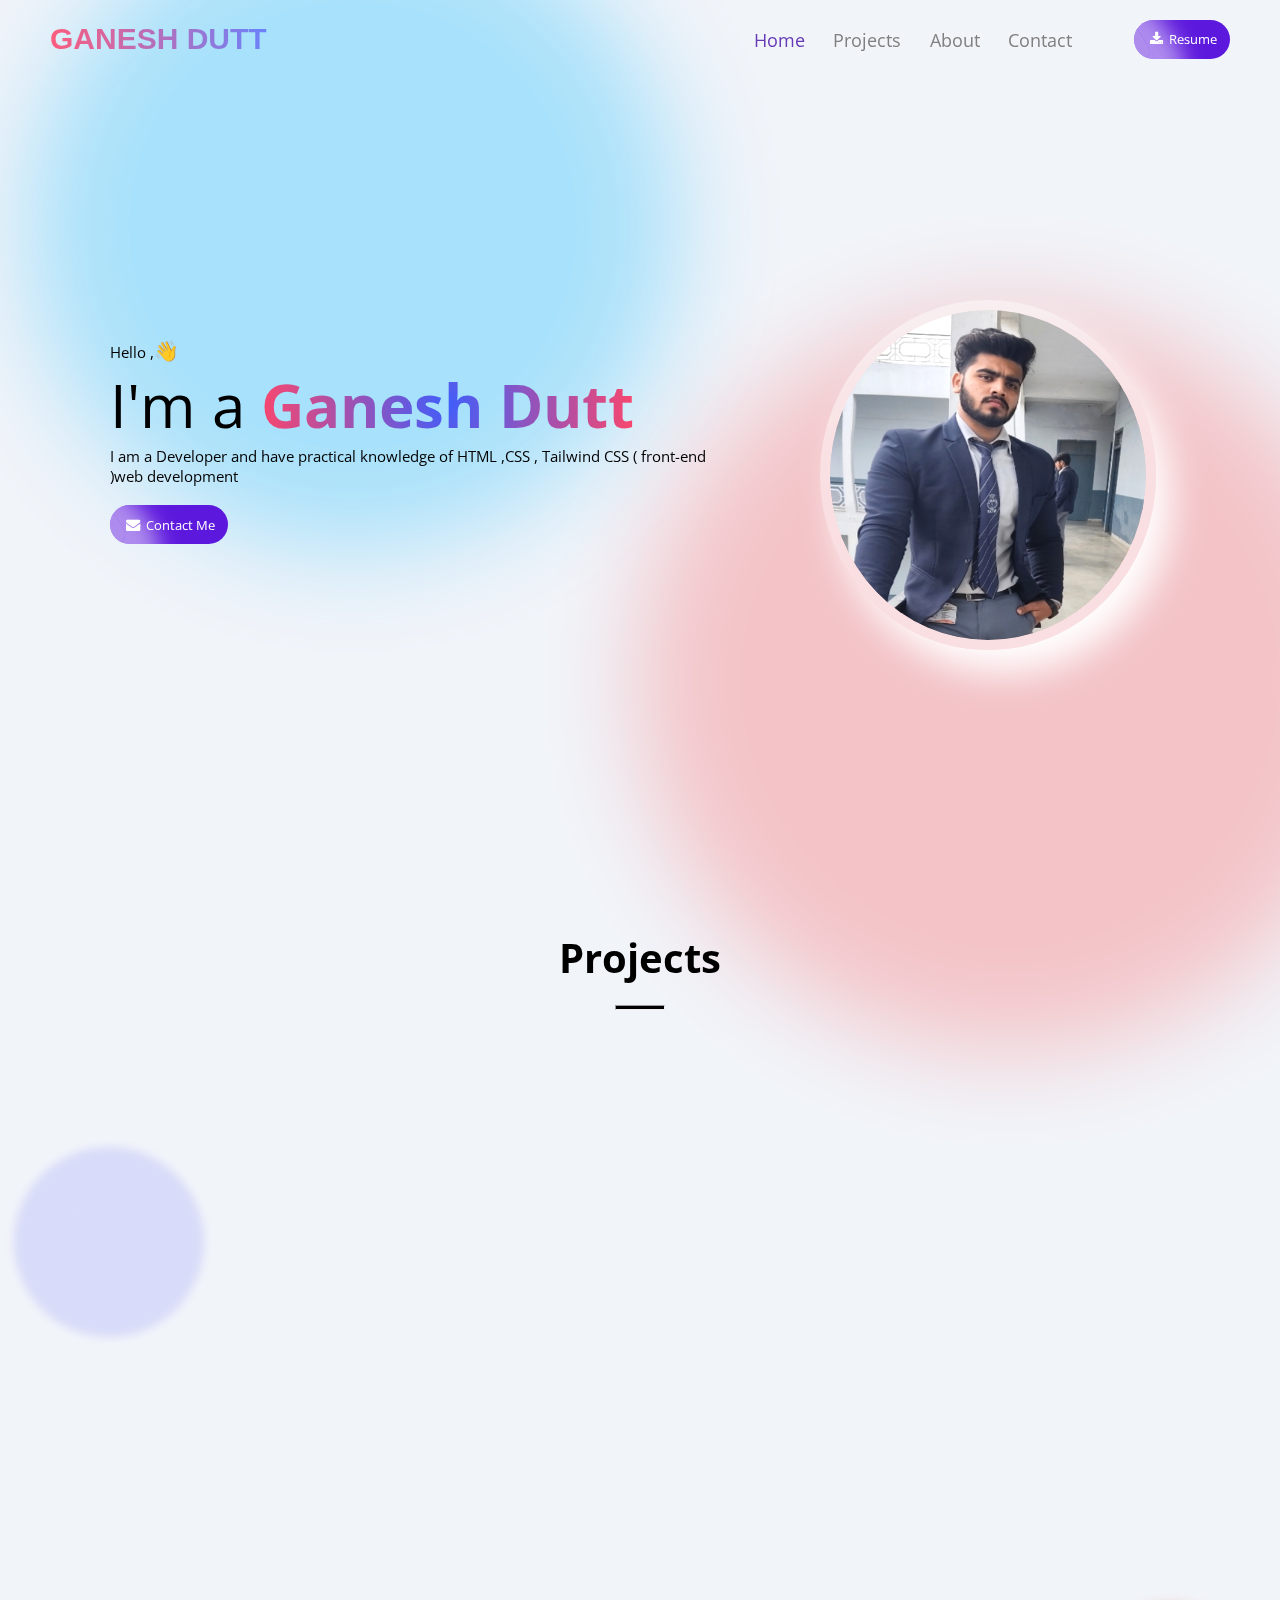
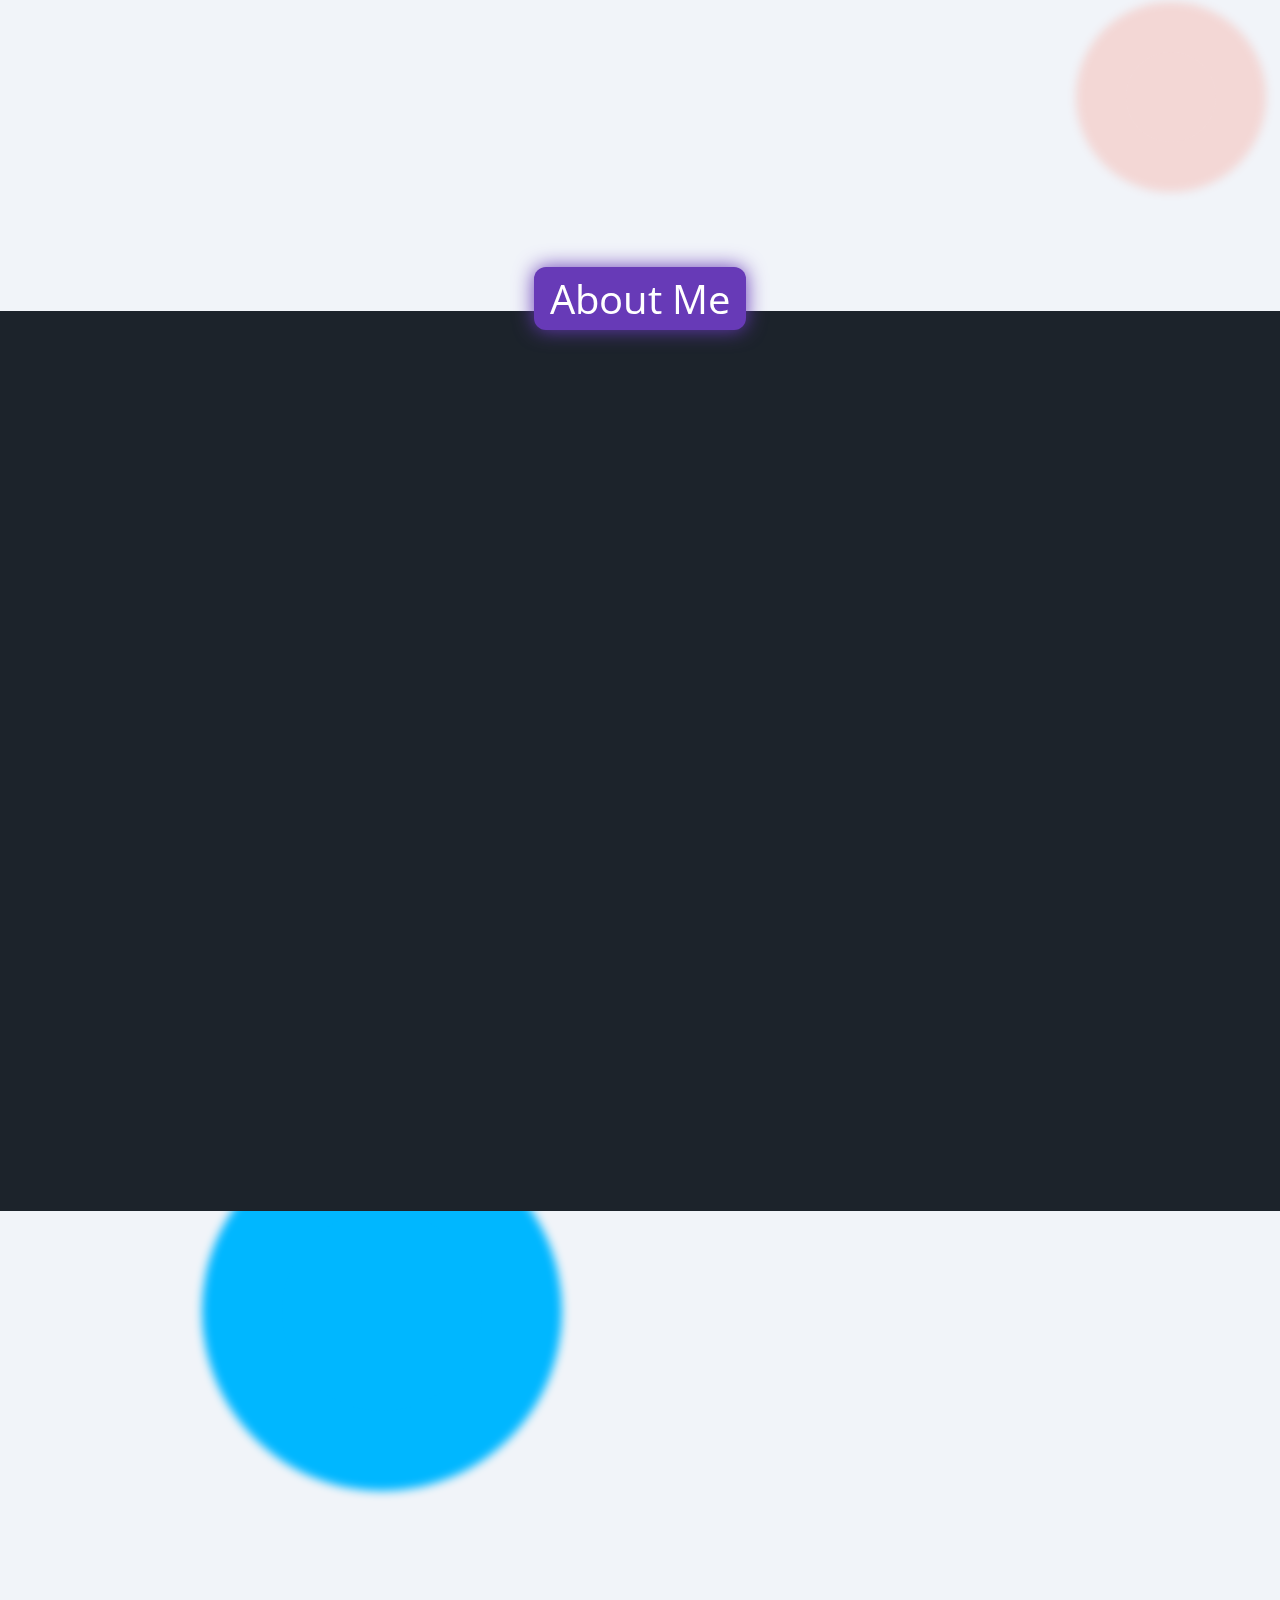
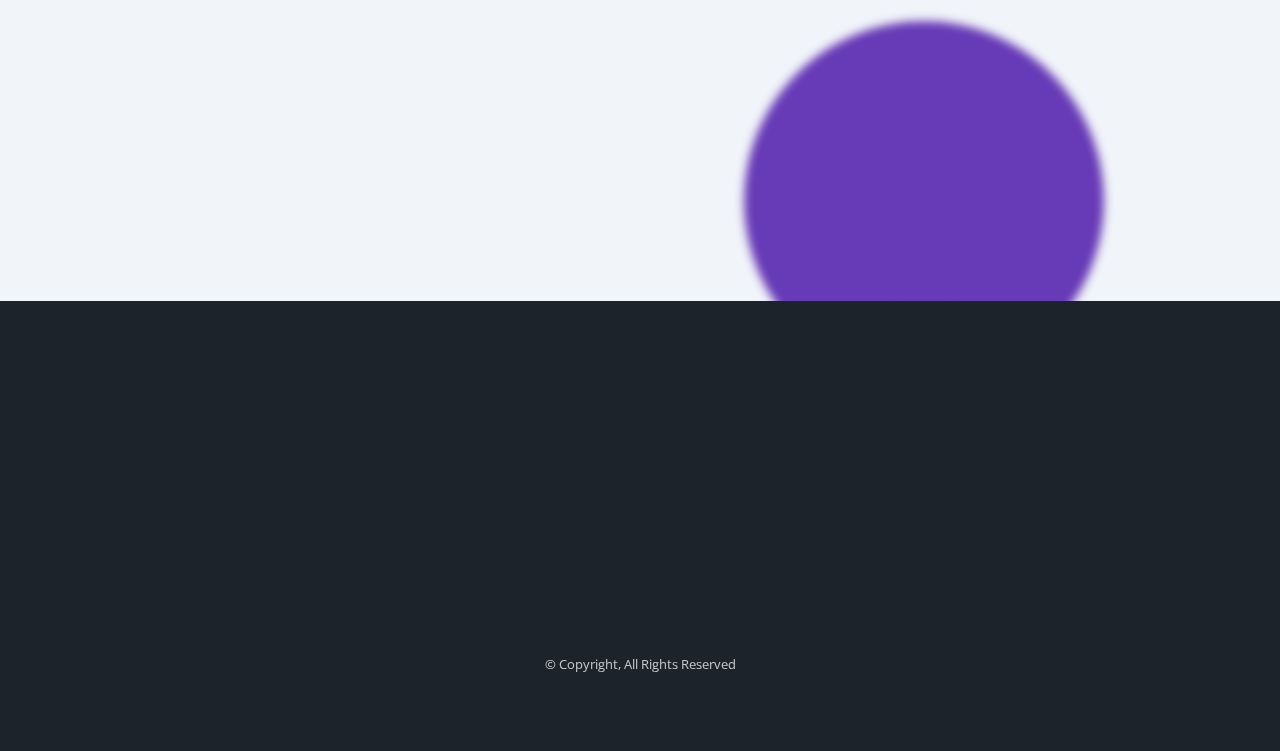
==== index.html @ 69573d27 "Add files via upload" ====
<!DOCTYPE html>
<html lang="en">
  <head>
    <meta charset="UTF-8" />
    <meta http-equiv="X-UA-Compatible" content="IE=edge" />
    <meta name="viewport" content="width=device-width, initial-scale=1.0" />
    <title>Personal Portfolio - Ganesh dutt</title>
    <!-- <link rel="icon" type="image/x-icon" href="/images/me.jpg" /> -->
    <link rel="icon" type="image" href="favicon10.png" />
    <link
      rel="stylesheet"
      href="https://cdnjs.cloudflare.com/ajax/libs/font-awesome/4.7.0/css/font-awesome.min.css"
    />
    <link rel="stylesheet" href="https://cdnjs.cloudflare.com/ajax/libs/font-awesome/6.4.0/css/all.min.css" integrity="sha512-iecdLmaskl7CVkqkXNQ/ZH/XLlvWZOJyj7Yy7tcenmpD1ypASozpmT/E0iPtmFIB46ZmdtAc9eNBvH0H/ZpiBw==" crossorigin="anonymous" referrerpolicy="no-referrer" />
    <link
      rel="stylesheet"
      href="https://fonts.googleapis.com/css2?family=Material+Symbols+Outlined:opsz,wght,FILL,GRAD@20..48,100..700,0..1,-50..200"
    />
  <link rel="stylesheet" href="index.css">
  
  

    <style>
    
    </style>
  </head>
  <body>
    <!-- new menu -->
    <div class="fullscreenMenu">
      <div class="closeMenu">
        <!-- <i class="fa fa-times"></i> -->
        &#10006;
      </div>
      <nav>
        <ul>
          <li><a href="index.html" class="active"> Home</a></li>
          <li><a href="project.html">Projects</a></li>
          <li><a href="About.html">About</a></li>
          <li><a href="contect.html">Contact</a></li>
          <li>
            
            <a href="Ganesh (Resume).pdf" target="_blank"
              ><div class="buttons">
                <button><i class="fa fa-download"></i> Resume </button>
              </div></a
            >
          </li>
          <li>
            <div class="socialLinks">
              <a
              href="https://www.instagram.com/the_ganesh_dutt/"
              target="_blank"
              ><div class="socialLinkIcon">
                <img
                  src="instagram.png"
                  alt="instagram-icon"
                /></div
            ></a>
            <a href="#" target="_blank"
              ><div class="socialLinkIcon">
                <img
                  src="github.png"
                  alt="github-icon"
                /></div
            ></a>
            <a href="mailto: gdutt2304@gmail.com" target="_blank"
              ><div class="socialLinkIcon">
                <img src="gmail.png" alt="gmail-icon" /></div
            ></a>
            <a
              href="#
              "
              target="_blank"
              ><div class="socialLinkIcon">
                <img
                  src="linkedin.png"
                  alt="linkedin-icon"
                /></div
            ></a>
            <a href="https://wa.me/917078404837" target="_blank"
              ><div class="socialLinkIcon">
                <img
                  src="whatsapp.png"
                  alt="whatsapp-icon"
                /></div
            ></a>
            </div>
          </li>
        </ul>
      </nav>
    </div>
    <!-- navbar -->
    <header class="fixedHeader">
      <div class="header">
        <div class="logo">
          <h1><a href="/">GANESH DUTT</a></h1>
        </div>
        <div class="navbar">
          <nav>
            <ul>
              <li><a class="active" href="index.html">Home</a></li>
              <li><a href="project.html">Projects</a></li>
              <li><a href="About.html">About</a></li>
              <li><a href="contect.html">Contact</a></li>
            </ul>
          </nav>
          <div class="whiteSpace"></div>
          <div class="buttons">
            <a href="Ganesh (Resume).pdf" target="_blank"
              ><button>
                <!-- <span class="material-symbols-outlined"> download </span> -->
                <i class="fa fa-download"></i>
                Resume 
              </button></a
            >
          </div>
        </div>
        <div class="openMenu"><i class="fa fa-bars"></i></div>
      </div>
    </header>
    <!-- navbar ends -->
    <div class="container">
      <!-- main section starts -->
      <section class="main">
        <div class="devInfo hidden">
          <div class="hello">Hello ,<span class="hello12">👋</span></div>
          <div class="devName">I'm a <span class="auto-type">Ganesh Dutt</span></div>
          <div class="devRole">( Developer )</div>
          <div class="devAbout">
            <!-- I am a Developer and have 3 months of unofficial experience in a
            startup as a flutter developer -->
            I am a Developer and have practical knowledge of HTML ,CSS , Tailwind CSS ( front-end )web
            development
          </div>
          <div class="buttons">
           
            
            <a href="tel:7078404837">
              <button>
                <i class="fa fa-envelope" aria-hidden="true"></i>
                 Contact Me
              </button></a
            >
          </div>
        </div>
        <div class="devPic hidden">
      
          <img src="collage-1.jpg"alt="Developer Image" />
          <!-- <img src="" alt="Developer Image" /> -->
        </div>
      </section>
      <!-- main section ends -->
      <!-- Projects section starts-->
      <section class="projectsSection">
        <h3 class="section-heading">Projects</h3>
        <hr />
        <div class="project hidden">
          <div class="projectInfo">
            <div class="projectName"><h5>Frontend developer</h5></div>
            <hr class="headingDivider" />
            <!-- <div class="projectTechs">Flutter & Dart and Firebase</div> -->
            <!-- <div class="projectTechs">
              <img
                src="/images/skillflutter.png"
                alt="Flutter"
              />
              <img
                src="/images/skillfirebase.png"
                alt="Firebase"
              />
            </div> -->
            <div class="projectDesc">
                A front-end developer is someone who creates websites and web applications using web languages such as HTML, CSS, and JavaScript that allow users to access and interact with the site or app. The design elements you see on a website were created by a front-end developer1. Front-end developers use code that affects how a website looks and how a user interacts with its webpage
            </div>
            <div class="buttons">
              <a href="#"
                ><button>
                  View All Projects <i class="fa fa-angle-right"></i></button
              ></a>
            </div>
          </div>
          <div class="projectPics hidden">
            <img
              class="fit-to-height"
              src="https://cdn.pixabay.com/photo/2021/05/19/06/13/smartphone-6265046_1280.jpg"
              alt="Group Chat App"
            />
          </div>
        </div>
        <div class="project flex-wrap-forward hidden">
          <div class="projectPics">
            <img
              class="fit-to-width"
              src="https://img.freepik.com/free-psd/anxiety-depression-template-banner_23-2148782185.jpg?t=st=1684557711~exp=1684558311~hmac=ba61c5da02552fcb2b44ed3acf7f81831f914cb31d98f3b4f429ce5e4240c0e8"
              alt="Family Website"
            />
          </div>
          <div class="projectInfo">
            <div class="projectName"><h5>Family Website</h5></div>
            <hr class="headingDivider" />
            <div class="projectTechs">
                <i class="fa-brands fa-html5" style="font-size: 20px; color: tomato;"></i>
                <i class="fa-brands fa-css3-alt"style="font-size: 20px; color:blue; margin-left:5px" ></i>
            </div>
            <div class="projectDesc">
                A family website is a website that’s dedicated to your family. It serves as a connecting point for your family and friends. It’s a place to safely share the latest news, pictures, video clips, family bios, blog entries, calendar events, etc. It’s also interactive and easily updatable
            </div>
            <div class="buttons">
              <a href="#"
                ><button>
                  View All Projects <i class="fa fa-angle-right"></i></button
              ></a>
            
            </div>
          </div>
        </div>
      </section>
     
      <section class="aboutSection">
        <div class="about-heading">About Me</div>
        <div class="infoBox">
          <div class="basicInfo hidden">
            <div class="about-pic hidden">
              <div class="innerPicBox">
                <img  src="farmer.jpg" alt="Developer Pic"/>
              </div>
            </div>
            <div class="about-name hidden">Ganesh Dutt</div>
            <div class="about-role hidden">Developer</div>
            <div class="about-location hidden">
              <h5>
                <i class="fa fa-map-marker" aria-hidden="true"></i> Mathura,
                U.P.
              </h5>
            </div>
            <div class="about-skillSet hidden">
              <div class="skillChip" id="lightblue">HTML</div>
              <div class="skillChip" id="lightblue">CSS</div>
              <div class="skillChip" id="lightblue">Tailwind CSS</div>
              <div class="skillChip" id="lightblue">Basic Javascript</div>
              <!-- <div class="skillChip" id="lightblue">Dart</div>
              <div class="skillChip" id="lightblue">Firebase</div> -->
              <div class="skillChip" id="lightblue">Java</div>
            </div>
          </div>
          <!-- <hr /> -->
          <div class="officialInfo hidden">
            <div class="education">
              <h2>Education</h2>
              <div class="education-details hidden">
                <ul>
                  <li>
                    <div class="course">
                      <span>2016</span><br />
                      <span class="courseName">Highschool - U.P Board</span>

                      <br /><span class="institutionName"
                        >M.D.B inter collage ole (Mathira)</span
                      >
                    </div>
                  </li>
                  <li>
                    <div class="course">
                      <span>2018</span><br />
                      <span class="courseName">Intermediate - U.P Board</span>

                      <br />
                      <span class="institutionName"
                        >M.D.B inter collage ole (Mathira)</span
                      >
                    </div>
                  </li>
                  <li>
                    <div class="course">
                      <span>2019 - 2022</span><br />
                      <span class="courseName"
                        >Bachelor of Science(CS) - DBRAU Agra University</span
                      >

                      <br />
                      <span class="institutionName"
                        >Rajiv Academy for Technology and Management,
                        Mathura</span
                      >
                    </div>
                  </li>
                </ul>
              </div>
            </div>
            <div class="buttons">
              <a href="#"
                ><button>
                  Know Full Details
                  <i class="fa fa-angle-right"></i></button
              ></a>
            </div>
          </div>
        </div>
      </section>
      <!-- about section ends -->
      <!-- Contact section -->
      <section class="contact-section">
        <div class="contact-form hidden">
          <div class="form-heading"><center>Get in touch</center></div>
          <form action="#" method="POST">
            <div class="input name">
              <label for="name">Name</label>
              <!-- <i class="fa fa-user icon"></i> -->
              <input
                type="text"
                name="name"
                id="name"
                placeholder="Full Name"
                required
                autocomplete="off"
              />
            </div>
            <div class="input email">
              <label for="email">Email</label>
              <!-- <i class="fa fa-envelope icon"></i> -->
              <input
                type="email"
                name="email"
                id="email"
                placeholder="abc@example.com"
                required
                autocomplete="off"
              />
            </div>
            
            <div class="input message">
              <label for="message">Message</label>
              <textarea
                name="message"
                id="message"
                rows="5"
                placeholder="Write your message here..."
                required
                autocomplete="off"
                minlength="5"
              ></textarea>
            </div>
            <div class="buttons">
              <a href="#">
                <button>Send <i class="fa fa-angle-right"></i></button
              ></a>
            </div>
            <hr />
            <p>Connect with me</p>
            <div class="socialLinks">
                <a
                href="https://www.instagram.com/the_ganesh_dutt/"
                target="_blank"
                ><div class="socialLinkIcon">
                  <img
                    src="instagram.png"
                    alt="instagram-icon"
                  /></div
              ></a>
              <a href="#" target="_blank"
                ><div class="socialLinkIcon">
                  <img
                    src="github.png"
                    alt="github-icon"
                  /></div
              ></a>
              <a href="mailto: gdutt2304@gmail.com" target="_blank"
                ><div class="socialLinkIcon">
                  <img src="gmail.png" alt="gmail-icon" /></div
              ></a>
              <a
                href="#
                "
                target="_blank"
                ><div class="socialLinkIcon">
                  <img
                    src="linkedin.png"
                    alt="linkedin-icon"
                  /></div
              ></a>
              <a href="https://wa.me/917078404837" target="_blank"
                ><div class="socialLinkIcon">
                  <img
                    src="whatsapp.png"
                    alt="whatsapp-icon"
                  /></div
              ></a>
              </div>
          </form>
        </div>
      </section>
      <!-- contact section ends -->
      <!-- footer starts -->
      <footer class="footer">
        <div class="content hidden">
          <div class="quick-links">
            <h1>Quick Links</h1>
            <ul>
              <li><a href="#">Home</a></li>
              <li><a href="#"> Projects</a></li>
              <li><a href="#"> About</a></li>
              <li><a href="#"> Contact</a></li>
            </ul>
          </div>
          <div class="logo-links">
            <div class="logo">
              <h1><a href="#">GANESH DUTT</a></h1>
            </div>
            <div class="socialLinks">
                <a
                href="https://www.instagram.com/the_ganesh_dutt/"
                target="_blank"
                ><div class="socialLinkIcon">
                  <img
                    src="instagram.png"
                    alt="instagram-icon"
                  /></div
              ></a>
              <a href="#" target="_blank"
                ><div class="socialLinkIcon">
                  <img
                    src="github.png"
                    alt="github-icon"
                  /></div
              ></a>
              <a href="mailto: gdutt2304@gmail.com" target="_blank"
                ><div class="socialLinkIcon">
                  <img src="gmail.png" alt="gmail-icon" /></div
              ></a>
              <a
                href="#
                "
                target="_blank"
                ><div class="socialLinkIcon">
                  <img
                    src="linkedin.png"
                    alt="linkedin-icon"
                  /></div
              ></a>
              <a href="https://wa.me/917078404837" target="_blank"
                ><div class="socialLinkIcon">
                  <img
                    src="whatsapp.png"
                    alt="whatsapp-icon"
                  /></div
              ></a>
              </div>
          </div>
          <div class="contact">
            <h1>Contact</h1>
            <div class="contact-types">
              <a href="mailto:gdutt2304@gmail.com" target="_blank"
                ><i class="fa fa-envelope" aria-hidden="true"></i>
                gdutt2304@gmail.com
              </a>
              <a href="tel:7078404837"
                ><i class="fa fa-phone"></i> +917078404837</a
              >
            </div>
          </div>
        </div>
        <div class="bottomLine">&#169; Copyright, All Rights Reserved</div>
      </footer>
      <!-- footer ends -->
    </div>
    <!-- js files -->
    <script >
        document.addEventListener("scroll", () => {
  const header = document.querySelector("header");
  if (window.scrollY > 0) {
    header.classList.add("header-scrolled");
  } else {
    header.classList.remove("header-scrolled");
  }
});

// fullscreen menu
const fullscreenMenu = document.querySelector(".fullscreenMenu");
const openMenu = document.querySelector(".openMenu");
const closeMenu = document.querySelector(".closeMenu");

openMenu.addEventListener("click", () => {
  fullscreenMenu.classList.add("opened");
  console.log("fullscreen menu opened");
});
closeMenu.addEventListener("click", () => {
  fullscreenMenu.classList.remove("opened");
  console.log("fullscreen menu closed");
});

    </script>
    <!-- <script src="js/index.js">

    </script> -->
    <script >
        const observer = new IntersectionObserver((entries) => {
  entries.forEach((entry) => {
    console.log(entry);
    if (entry.isIntersecting) {
      entry.target.classList.add("show");
    }
    // else {
    //   entry.target.classList.remove("show");
    // }
  });
});

const hiddenElements = document.querySelectorAll(".hidden");
hiddenElements.forEach((element) => observer.observe(element));

    </script>
    <!-- necessary js files -->
    <script src="https://unpkg.com/typed.js@2.0.16/dist/typed.umd.js"></script>
    <script>
      var typed = new Typed(".auto-type", {
        strings: ["Ganesh Dutt", "Developer"],
        typeSpeed: 60,
        backSpeed: 60,
        smartBackspacing: true,
        loop: true,
        // fadeOut: true,
        cursorChar: "|",
        autoInsertCss: true,
      });
    </script>
  </body>
</html>
---- index.css ----
/* @import url('https://fonts.googleapis.com/css2?family=Lato:wght@100;300;400;700;900&family=Open+Sans:wght@300;400;500;600;700&display=swap'); */
  @import url('https://fonts.googleapis.com/css2?family=Inter:wght@100;300;400;500;600;700;800;900&display=swap');
  @import url('https://fonts.googleapis.com/css2?family=Lato:wght@100;300;400;700;900&family=Open+Sans:wght@300;400;500;600;700&display=swap');
  
  *{
      font-family: 'Open Sans', sans-serif;
       
  }
  body{
    /* background: url('https://wallpapercave.com/wp/wp2672824.jpg'); */
  }
  .footer{
      min-height: 50vh;
      background-color: #1c232b;
      /* background-color: #1c232bd8; */
      position: relative;
      display: flex;
      justify-content: space-evenly;
      flex-direction: column;
      /* font-family: 'Open Sans', sans-serif; */
      font-family: 'Inter', sans-serif;
      padding-bottom: .5em;
  }
  .content{
      display: flex;
      justify-content: space-around;
      align-items: center;
      flex-wrap: wrap;
      padding-bottom: 1em;
  }
  /* Quick links */
  .quick-links{
      width: 33.33%;
  }
  .footer h1{
      font-size: 3em;
      margin: .5em 0;
      color: white;
      text-align: center;
  }
  .quick-links ul{
      list-style: none;
  }
  .quick-links ul li{
      margin: 1em auto;
      text-align: center;
  }
  .quick-links ul li a{
      text-decoration: none;
      color: rgba(255, 255, 255, 0.74);
  
      font-size: 1.5em;
  }
  /* .quick-links ul li a:hover{
      color: #673AB7;
  } */
  /* logo and links */
  .logo-links{
      width: 33.33%;
  }
  .logo-links .logo{
      margin: 2em;
      text-align: center;
  }
  .logo-links .logo h1{
      font-size: 1.5em;
  }
  .logo-links .socialLinks{
      margin: 2em 0;
      display: flex;
      justify-content: space-around;
  }
  .socialLinks a{
      padding: 6px;
      
  }
  .socialLinks a i{
      font-size: 16px;
  
  }
  /* Contact */
  .contact {
      width: 33.33%;
  }
  .contact .contact-types{
      display: flex;
      justify-content: center;
      align-items: center;
      flex-direction: column;
  }
  .contact a{
      margin: 1em auto;
      display: block;
      text-align: center;
      font-size: 1.5em;
      text-decoration: none;
      color: rgba(255, 255, 255, 0.74);
      transition: .2s;
  }
  .footer a:hover{
      color: white;
  }
  .footer .bottomLine{
      /* border-top: 1px solid white; */
      color: rgba(255, 255, 255, 0.74);
      text-align: center;
      font-size: 1.3em;
      padding-top: .5em;
      
  }
  
  /* responsiveness */
  @media screen and (max-width: 800px){
      footer .content >*{
          width: 100%;
      }
      footer .bottomLine{
          border-top: .5px solid grey;
      }
  }
        @import url('https://fonts.googleapis.com/css2?family=Lato:wght@100;300;400;700;900&family=Open+Sans:wght@300;400;500;600;700&display=swap');
  
  /* Contact form styling */
  *{
      font-family: 'Open Sans', sans-serif;
  }
  .contact-form{
      padding: 1em 3em;
      /* max-height: 100vh; */
      width: 400px;
      display: flex;
      justify-content: center;
      align-items: center;
      flex-direction: column;
      background-color: rgba(255, 255, 255, 0.2);
      border-radius: 12px;
      border: 1px solid  white;
      border-top: 5px solid rgb(0, 140, 255);
      backdrop-filter: blur(20px);
  }
  .contact-form center{
      padding: .3em;
      font-size: 3em;
      font-weight: 500;
      /* transform: translateY(-50px); */
  }
  .contact-form form{
      display: flex;
      justify-content: center;
      align-items: center;
      flex-direction: column;
      width: 100%;
  }
  form label{
      font-size: 2em;
      margin-left: .2em;
  }
  form .input{
      margin: .5em 0;
      width: 100%;
      /* display: block; */
  }
  form input, textarea{
      display: block;
      margin: .2em 0 ;
      padding: .6em .5em;
      width: 100%;
      /* font-family: 'Ubuntu', sans-serif; */
      /* font-family: 'Open Sans', sans-serif; */
      font-size: 1.6em;
      border-radius: 12px;
      border: 1px solid rgba(128, 128, 128, 0.479);
      /* box-shadow: 0 2px black; */
      transition: .2s ease-in-out;
  }
  form input:focus, textarea:focus{
      /* outline: 1px solid rgb(0, 140, 255); */
      outline: none;
      transform: translateY(-5px);
      transform: scale(120%);
  }
  
  form .buttons{
      width: 100%;
  }
  form button{
      width: 100%;
      margin: 1em 0;
  }
  form hr{
      height: 1px;
      color: grey;
      width: 100%;
      margin: .5em auto;
  }
  form p{
      margin: .5em;
      font-size: 1.2em;
  }
  
  /* Contact form styling */
  
  /* responsiveness */
  
  /* @media screen and (max-width: 500px){
      .contact-form{
          width: 100%;
      }
  } */
        @import url('https://fonts.googleapis.com/css2?family=Ubuntu&display=swap');
  @import url('https://fonts.googleapis.com/css2?family=Lato:wght@100;300;400;700;900&family=Open+Sans:wght@300;400;500;600;700&display=swap');
  
  
  /*  */
  *{
      margin: 0;
      padding: 0;
      box-sizing: border-box;
      font-size: 10px;
      z-index: 0;
      scroll-behavior: smooth;
      font-family: 'Open Sans', sans-serif;
  }
  body{
      /* font-family: 'Ubuntu', sans-serif; */
  
      /* background-color: #ffffff;
  background-image: url("data:image/svg+xml,%3Csvg xmlns='http://www.w3.org/2000/svg' viewBox='0 0 1600 900'%3E%3Cdefs%3E%3ClinearGradient id='a' x1='0' x2='0' y1='1' y2='0' gradientTransform='rotate(0,0.5,0.5)'%3E%3Cstop offset='0' stop-color='%230FF'/%3E%3Cstop offset='1' stop-color='%23CF6'/%3E%3C/linearGradient%3E%3ClinearGradient id='b' x1='0' x2='0' y1='0' y2='1' gradientTransform='rotate(0,0.5,0.5)'%3E%3Cstop offset='0' stop-color='%23F00'/%3E%3Cstop offset='1' stop-color='%23FC0'/%3E%3C/linearGradient%3E%3C/defs%3E%3Cg fill='%23FFF' fill-opacity='0' stroke-miterlimit='10'%3E%3Cg stroke='url(%23a)' stroke-width='3.3'%3E%3Cpath d='M1409 581 1450.35 511 1490 581z'/%3E%3Ccircle stroke-width='1.1' transform='' cx='500' cy='100' r='40'/%3E%3Cpath transform='' d='M400.86 735.5h-83.73c0-23.12 18.74-41.87 41.87-41.87S400.86 712.38 400.86 735.5z'/%3E%3C/g%3E%3Cg stroke='url(%23b)' stroke-width='1'%3E%3Cpath transform='' d='M149.8 345.2 118.4 389.8 149.8 434.4 181.2 389.8z'/%3E%3Crect stroke-width='2.2' transform='' x='1039' y='709' width='100' height='100'/%3E%3Cpath transform='' d='M1426.8 132.4 1405.7 168.8 1363.7 168.8 1342.7 132.4 1363.7 96 1405.7 96z'/%3E%3C/g%3E%3C/g%3E%3C/svg%3E");
  background-attachment: fixed;
  background-size: cover; */
  /*  */
      background-color: #f1f4f9;
  }
  .buttons button::before{
      content: "";
      position: absolute;
      top: 0;
      left: -20%;
      height: 100%;
      width: 30%;
      transform: skew(30deg);
      border-radius: 30px;
      /* background-color: rgba(255, 255, 255, 0.2); */
      background-color: rgba(255, 255, 255, 0.5);
      box-shadow: 0 0 20px 30px rgba(255, 255, 255, 0.5);
  
      z-index: -1;
      transition: all .4s ease;
  }
  .buttons button{
      /* font-family: 'Poppins', sans-serif; */
      overflow: hidden;
      position: relative;
      padding: .8em 1em;
      font-size: 1.3em;
      color: white;
      border: none;
      border-radius: 30px;
      /* background: linear-gradient( rgba(63,94,251,1) 0%, rgba(252,70,107,1) 100%); */
      /* background-color: rgb(0, 95, 150); */
      /* background-color:  darkslateblue; */
      background-color: rgb(93, 24, 221);
      /* background-color: rgba(245, 245, 245, 0.712); */
      /* box-shadow: 0 5px 10px rgba(0, 140, 255, 0.473); */
      /* box-shadow: 0 5px 10px skyblue; */
      /* box-shadow: 0 9px 10px rgba(71, 61, 139, 0.493); */
      /* box-shadow: 5px 5px 0px skyblue; */
      cursor: pointer;
      /* font-weight: bolder; */
      /* border: 1px solid white; */
      transition: .2s ease-out;
  }
  .buttons button i{
      margin-left: .2em;
      /* transition: .3s ease; */
  }
  /* .buttons button:hover span{
      transform: translateX(.5em);
  } */
  .buttons button:hover{
      transform: translateY(-5px);
  }
  .buttons button:hover::before{
      /* box-shadow: none; */
      /* transform: translateY(-3px); */
      /* width: 100%; */
      left: 160%;
  }
  /* .headingDivider{
      width: 10%;
      height: .5em;
      background-color: black;
      border-radius: 50px;
  } */
  /* Social Links */
  .socialLinks{
      width: 100%;
      display: flex;
      justify-content: center;
      flex-wrap: wrap;
  }
   .socialLinks .socialLinkIcon{
      display: inline-block;
      height: 3em;
      width: 3em;
      border-radius: 50%;
      margin: .5em ;
  }
   .socialLinks .socialLinkIcon img{
      height: 100%;
      width: 100%;
  }
   .socialLinks .socialLinkIcon:hover{
      opacity: .5;
  }
  
  /* Animations */
  @keyframes bounce-up{
      0%{
          transform: translateY(0);
      }
      50%{
          transform: translateY(-50px);
      }
      100%{
          transform: translateY(0);
      }
  }
  @keyframes bounce-down{
      0%{
          transform: translateY(0);
      }
      50%{
          transform: translateY(50px);
      }
      100%{
          transform: translateY(0);
      }
  }
  
  /* Custom Scrollbar */
  /* width */
  ::-webkit-scrollbar {
      width: 10px;
      
    }
    
    /* Track */
    ::-webkit-scrollbar-track {
      background: #ffffff;
      /* background: linear-gradient(to bottom, #fc5c7c3a, #6a82fb3f); */
  }
  
  /* Handle */
  ::-webkit-scrollbar-thumb {
      /* border-radius: 50px; */
      /* background: #888; */
      background: linear-gradient(to bottom, #fc5c7d, #6a82fb);
    }
    
    /* Handle on hover */
    ::-webkit-scrollbar-thumb:hover {
      background: #555;
    }
  
    /* Animate on scroll */
    .hidden{
      opacity: 0;
      filter: blur(2.5px);
      /* transform: translateX(-5%); */
      transform: translateY(10%);
      transition: all .7s;
    }
    .show{
      opacity: 1;
      filter: blur(0px);
      /* transform: translateX(0); */
      transform: translateY(0);
    }
    
    @media(prefers-reduced-motion){
      .hidden{
          transition: none;
      }
    }
        /* @import url("/css/common.css"); */
  @import url('https://fonts.googleapis.com/css2?family=Lato:wght@100;300;400;700;900&family=Open+Sans:wght@300;400;500;600;700&display=swap');
  
  /* .container{
      width: 100vw;
  } */
  /* body{
      overflow-x: hidden;
  } */
  *{
      font-family: 'Open Sans', sans-serif;
  }
  .main{
      /* background-color: #e7eaee ; */
      min-height: 100vh;
      width: 100%;
      padding: 5em 2em;
      position: relative;
      display: flex;
      justify-content: space-evenly;
      align-items: center;
      flex-wrap: wrap-reverse;
      align-content: center;
      /* color: white; */
      
      /* border: 2px solid red; */
      /* background-color: #000000;
      background-image: linear-gradient(147deg, #000000 0%, #2c3e50 74%); */
  }
  
  .main::before{
      content: "";
      height: 50vh;
      max-height: 50vw;
      width: 50vh;
      max-width: 50vw;
      
      border-radius: 50%;
      /* top: 50px; */
      top: 0;
      left: 10%;
      z-index: -2;
      position: absolute;
      background-color: rgba(0, 183, 255, 0.3);
      box-shadow: 0px 0px 100px 100px rgb(0, 183, 255, 0.3);
      /* animation: bounce-up 5s ease-in-out infinite; */
  
  }
  .main::after{
      content: "";
      height: 60vh;
      max-height: 50vw;
      width: 60vh;
      max-width: 50vw;
      border-radius: 50%;
      bottom: -50px;
      right: 0%;
      z-index: -1;
      position: absolute;
      background-color: rgba(255, 0, 0, 0.2);
      box-shadow: 0px 0px 100px 100px rgba(255, 0, 0, 0.2);
      /* animation: bounce-down 5s ease-in-out infinite; */
  }
  /* typed cursor */
  .typed-cursor {
      /* font-family: 'Lucida Sans', 'Lucida Sans Regular', 'Lucida Grande', 'Lucida Sans Unicode', Geneva, Verdana, sans-serif; */
      background: none;
      background-repeat: no-repeat;
      color: black;
      background-color: black;
      font-family: 'Times New Roman', Times, serif;
  }
  /* .main .devInfo{ */
      /* padding: 5em; */
  /* } */
  .main .devInfo{
      /* border: 2px solid blue; */
      width: 50%;
      margin: 5em 0;
  }
  .main .devInfo .hello{
      font-size: 1.5em;
      /* transform-origin: 0px; */
      /* transform: rotate(-7deg); */
  }
  .main .devInfo .devName{
      font-size: 6em;
  }
  .main .devInfo .devName span{
      font-size: 1em;
      font-weight: bold;
      /* text gradient */
      background: radial-gradient(circle, rgba(63,94,251,1) 0%, rgba(252,70,107,1) 100%);
      background-clip: text;
      background-size: 100%;
      background-repeat: repeat;
      -webkit-background-clip: text;
      -webkit-text-fill-color: transparent; 
      -moz-background-clip: text;
      -moz-text-fill-color: transparent;
      /*  */
  }
  .main .devInfo .devRole{
      font-size: 3em;
      display: none;
  }
  .main .devInfo .devAbout{
      font-size: 1.5em;
      /* margin: 10px 0; */
      max-width: 40em; 
      /* border: 2px solid; */
  }
  .main .devInfo .buttons button{
      margin: 1.5em .5em 1.5em 0;
  }
  /* .main .devPic::before{
      content: "";
      position: absolute;
      top: 0;
      left: 0;
      z-index: -1;
      height: 100%;
      width: 100%;
      background-color: rgba(0, 183, 255, 0.2); */
      /*  */
      /* background-color: rgba(255, 255, 255, 0.2); */
      /* border-radius: 20% 100% 15% 40% / 70% 30% 70% 30%; */
      /* border-radius: 20% 40% 20% 20% / 70% 100% 70% 50%; */
      /* border-radius: 50%; */
      /* border: 1px solid white; */
  /* } */
  .main .devPic{
      /* border: 2px solid green; */
      /* position: relative; */
      /* padding: 1em; */
      /* margin-right: 10em; */
      /* border: 20px solid rgba(112, 128, 144, 0.212); */
      width: 35em;
      height: 35em;
      margin-top: 5em;
      /* border: 20px solid rgba(255, 255, 255, 0.486); */
      /* background-color:rgba(255, 255, 255, 0.486) ; */
      /* background-color: rgba(255, 0, 0, 0.1); */
      /* background-color: rgba(255, 255, 255, 0.2); */
      /* border-radius: 4em; */
      /* border-radius: 100% 100% 60% 40% / 70% 30% 70% 30%; */
      /* border-radius: 100% 50% 30% 50% /30% 30% 20% 20%; */
      border-radius: 50%;
      /* border: 1px solid white; */
      /* animation: bounce-up 7s 1s infinite; */
      transition-delay: 200ms;
  }
  .main .devPic img{
      width: 96%;
      filter: brightness(1.1);
      box-shadow: 16px 23px 38px white;
      height: 100%;
      /* border-radius: 2em; */
      /* border-radius: 40% 60% 60% 40% / 70% 30% 70% 30%; */
      /* border-radius: 40% 100% 50% 40% / 70% 30% 70% 50%; */
      /* border-radius: 30% 100% 30% 40% / 70% 30% 70% 30%; */
      /* box-shadow: 0px 10px 10px rgba(0, 0, 0, 0.363);     */
      /* border: 1px solid white; */
      /* transform-origin: 0px 0px; */
      /* transform: rotate(-3deg); */
      /* transform: rotate3d(3, 1, 1, -52deg); */
      border-radius: 50% ;
      border: 10px solid rgba(255, 255, 255, 0.473);
  }
  @keyframes morph {
      0% {
        border-radius: 40% 60% 60% 40% / 70% 30% 70% 30%;
      }
      100% {
        border-radius: 40% 60%;
      }
  }  
  
  /* Project section */
  .projectsSection{
      padding: 1em;
      position: relative;
      /* border: 2px solid green; */
  }
  .projectsSection::before{
      content: "";
      height: 10vh;
      width: 10vh;
      border-radius: 50%;
      /* top: 50px; */
      top: 30%;
      left: 5%;
      z-index: -2;
      position: absolute;
      background-color: rgba(0, 0, 255, 0.1);
      box-shadow: 0px 0px 10px 50px rgba(0, 0, 255, 0.1);
      animation: bounce-up 5s ease-in-out infinite;
  }
  .projectsSection::after{
      content: "";
      height: 10vh;
      width: 10vh;
      border-radius: 50%;
      bottom: 15%;
      right: 5%;
      z-index: -1;
      position: absolute;
      background-color: rgba(255, 99, 71, 0.2);
      box-shadow: 0px 0px 10px 50px rgba(255, 99, 71, 0.2);
      animation: bounce-down 5s ease-in-out infinite;
  }
  .section-heading{
      font-size: 4em;
      text-align: center;
      margin: .5em 0;
  }
  hr{
      height: 5px ;
      width: 5em;
      margin: 0 auto;
      background-color: black;
  }
  .projectsSection .project{
      /* border: 2px solid orange; */
      /* min-height: 100vh; */
      width: 100%;
      margin: 2em 0;
      display: flex;
      justify-content: space-evenly;
      align-items: center;
      flex-wrap: wrap-reverse;
      /* border: 2px solid yellow; */
  }
  .projectsSection .flex-wrap-forward{
      flex-wrap: wrap;
  }
  /* .projectsSection .flex-wrap-reverse{
      flex-wrap: wrap-reverse;
  } */
  .projectsSection .project .projectInfo{
      height: 90%;
      width: 40%;
      padding: 1em;
      /* border: 2px solid blue; */
      display: flex;
      flex-direction: column;
      justify-content: center;
      align-items: center;
  }
  .projectsSection .project .projectInfo .projectName h5{
      font-size: 4em;
      margin: .5em 0;
      text-align: center;
      line-height: 1;
  }
  .project .projectInfo .projectTechs img{
      margin: 1.5em .5em;
      /* padding: .2em .5em; */
      /* text-align: center; */
      /* font-size: 2.5em; */
      height: 5em;
      padding: .5em;
      background-color: rgba(255, 255, 255, 0.5);
      border-radius: 1em;
  }
  .project .projectInfo .projectDesc{
      margin: 0 0 1em 0;
      /* padding: 0 2em; */
      max-width: 20em;
      font-size: 1.8em;
      text-align: center;
      font-weight: 400;
  }
  .project .projectInfo .buttons button{
      margin: 1em 0;
      /* padding: 1em 2em; */
  }
  /* .project .projectInfo .buttons button p{
      font-size: 1.5em;
  } */
  .project .projectInfo .buttons button p span{
      margin-left: .5em;
  }
  .projectsSection .project .projectPics{
      /* border: 2px solid blue; */
      /* height: 50em; */
      /* height: 90vh; */
      /* padding: 10em; */
      /* height: 100%; */
      max-width: 50%;
      /* border: 2px solid orange; */
      display: flex;
      justify-content: center;
      align-items: center;
  }
  .projectsSection .project .projectPics img{
      /* height: 60%; */
      width: 100%;
      border-radius: 20px;
  }
  /* .project .fit-to-height{
      height: 100%;
  } */
  /* .project .fit-to-width{
      width: 100%;
  } */
  
  /* About section */
  .aboutSection{
      margin-top: 2em;
      padding: 2em 0;
      min-height: 100vh;
      width: 100%;
      /* border: 2px solid green; */
      /* background-color: gray;  */
      /* background-color: #191922;  */
      background-color: #1c232b;
      display: flex;
      justify-content: center;
      align-items: center;
      flex-direction: column;
      position: relative;
      color: white;
  }
  .aboutSection .about-heading{
      font-size: 4em;
      background-color: #673AB7;
      padding: .1em .4em;
      position: absolute;
      top: -4.8%;
      border-radius: 12px;
      z-index: 1;
      /* box-shadow: 10px 10px 10px rgba(0, 0, 0, 0.445);  */
      box-shadow: 0 0 20px #673AB7;
  }
  
  .aboutSection .infoBox{
      /* border: 2px solid red; */
      padding: 1em;
      border-radius: 1.5em;
      min-height: 80%;
      min-width: 80%;
      max-width: 90%;
      /* width: 80%; */
      display: flex;
      justify-content: center;
      align-items: center;
      flex-wrap: wrap ;
      background-color: transparent;
      /* box-shadow: 10px 10px #673AB7; */
  }
  .aboutSection .basicInfo{
      /* border: 2px solid red; */
      /* height: 75%; */
      width: 40%;
      display: flex;
      justify-content: center;
      align-items: center;
      flex-direction: column;
  }
  .aboutSection .basicInfo .about-pic{
      height: 15em;
      width: 15em;
      /* padding: 3px; */
      margin: 1em 0;
      border-radius: 50%;
      /* border: 3px solid skyblue; */
      /* background: linear-gradient(to right, red, purple); */
      background: linear-gradient(to left, #743ad5, #d53a9d);
      box-shadow: 0 0 20px white;
      transition-delay: 200ms;
  }
  .aboutSection .basicInfo .about-pic .innerPicBox{
      background-color: white;
      padding: 5px;
      border-radius: 50%;
      width: 100%;
      height: 100%;
  }
  .aboutSection .basicInfo .about-pic img{
      height: 100%;
      border-radius: 50%;
      width: 100%;
  }
  .aboutSection .basicInfo .about-name{
      /* margin: .5em 0; */
      /* line-height: 1; */
      font-size: 2.5em;
      font-weight: 600;
      transition-delay: 200ms;
  
  }
  .aboutSection .basicInfo .about-role{
      font-size: 1.8em;
      margin: .5em;
      line-height: 1;
      color: grey;
      transition-delay: 200ms;
  }
  .aboutSection .basicInfo i{
      color: #673AB7;
  }
  .aboutSection .basicInfo .about-location h5{
      margin: .5em;
      font-weight: normal;
      font-size: 1.7em;
      transition-delay: 200ms;
      /* color: grey; */
  }
  .aboutSection .basicInfo .about-skillSet{
      padding: 1em;
      width: 90%;
      display: flex;
      justify-content: center;
      align-items: center;
      flex-wrap: wrap;
      gap: .25em;
  }
  .aboutSection .basicInfo .about-skillSet .skillChip{
      padding: 5px 10px;
      margin: 2px 5px;
      display: inline-block;
      background-color: bisque;
      border-radius: 12px;
      font-size: 1.2em;
      font-weight: 500;
      transition-delay: 200ms;
      color: black;
      font-weight: 600;
   }
  /* .aboutSection hr{
      width: 2px;
      height: 50%;
  } */
  .aboutSection .officialInfo{
      max-width: 50%;
      /* border: 2px solid blue; */
      margin: 1em;
      padding: 1em;
      display: flex;
      justify-content: center;
      /* align-items: center; */
      flex-direction: column;
  }
   .aboutSection .officialInfo .education{
      position: relative;
      /* border-left: 2px solid #673AB7; */
      /* padding: 0 1em; */
      /* margin: 1em; */
      transition-delay: 200ms;
  } 
  /* .aboutSection .officialInfo .education::before{
      content: "";
      position: absolute;
      top: 0;
      left: 0;
      height: 100%;
      width: 2px;
      background-color: black;
  }  */
  .officialInfo .education .education-details{
      margin-left: 2em;
      padding: 0 1em;
      border-left: 2px solid #673AB7;
      transition-delay: 200ms;
  }
  .aboutSection .officialInfo ul{
          list-style-type: none;
  }
  .aboutSection .officialInfo ul li{
      position: relative;
      transition-delay: 200ms;
  }
  .aboutSection .officialInfo ul li::before{
      position: absolute;
      top: -0.25em;
      left: -.54em;
      content: "•";
      color: #673AB7;
      font-size: 3em;
  }
  .aboutSection .officialInfo .education h2{
      font-size: 3em;
      margin: .5em 0;
      padding: 0 .3em;
      /* color: #673AB7; */
      /* background-color: rgba(0, 0, 0, 0.048); */
      /* background-color: rgba(112, 128, 144, 0.096); */
      /* border-left: 5px solid slategrey; */
      /* background-color: rgba(255, 99, 71, 0.1); */
      background: linear-gradient(to right, rgba(158, 46, 214, 0.5), transparent);
      border-left:5px solid #673AB7;
  }
  .officialInfo .education .course{
      margin: 1em 0;
      font-size: 2em;         
  }
  .officialInfo .education .course .courseName{
      color: white;
      /* color: black; */
      font-size: 1em;
      /* margin: 1em 0; */
  }
  .officialInfo .education .course span{
      font-size: 1em;
      color: #673AB7;
  }
  .officialInfo .education .course .institutionName{
      font-size: .8em;
      color: grey;
  }
  .officialInfo .buttons button{
      background-color: #673AB7;
  }
  .aboutSection .section-heading{
      margin: 0;
      padding: 0;
  }
  /* Contact section */
  .contact-section{
      /* min-height: 100vh; */
      width: 100%;
      padding: 5em 1em;
      position: relative;
      display: flex;
      justify-content: center;
      align-items: center;
      overflow: hidden;
  }
  .contact-section::before{
      content: "";
      height: 200px;
      width: 200px;
      max-height: 30vw;
      max-width: 30vw;
      border-radius: 50%;
      /* top: 50px; */
      top: 0;
      left: 22%;
      z-index: -2;
      position: absolute;
      background-color: rgb(0, 183, 255);
      box-shadow: 0px 0px 10px 80px rgb(0, 183, 255);
      animation: bounce-up 5s ease-in-out infinite;
  }
  .contact-section::after{
      content: "";
      height: 200px;
      width: 200px;
      max-height: 30vw;
      max-width: 30vw;
      border-radius: 50%;
      bottom: 0px;
      right: 20%;
      z-index: -1;
      position: absolute;
      background-color: #673AB7;
      box-shadow: 0px 0px 10px 80px #673AB7;
      animation: bounce-down 5s ease-in-out infinite;
  }
  
  /* footer */
  
  /* responsiveness */
  @media screen and (max-width: 1209px) {
  
      .main .devInfo{
          font-size: 90%;
      }
      .main .devPic{
          height: 30em;
          width: 30em;
      }
  }
  
  @media screen and (max-width: 870px){
      /* .fixedHeader{
          position: sticky;
      } */
      /* *{
          font-size: 5px;
      } */
      .main .devInfo, .project .projectInfo, .infoBox > *{
          min-width: 100%;
          text-align: center;
          margin-inline: auto;
      }
      .main .devAbout {
          max-width: 70%;
          margin-inline: auto;
      }
      .project .projectDesc{
          min-width: 70%;
          margin-inline: auto;
      }
      .main .devPic{
          display: block;
          height: 20em;
          width: 20em;
      }
  
      .project .projectPics{
          min-width: 90%;
          margin-inline: auto;
          /* display: block; */
      }
      .infoBox .officialInfo{
          text-align: start;
      }
      
  }
  
  @media screen and (max-width: 440px){
      .main .devInfo .devName{
          font-size: 4.5em;
      }
      .projectsSection .projectName{
          font-size: 80%;
      }
      .aboutSection .infoBox{
          min-width: 95%;
      }
      
  }
        *{
      font-size: 10px;
      font-family: 'Open Sans', sans-serif;
  }
  .fixedHeader{
      width: 100%;
      top: 0;
      position: fixed;
      z-index: 50;
      color: grey;
      transition: all .5s;
  }
  .header{
     
      padding: 20px 50px;
     
      display: flex;
      justify-content: space-between;
     
  }
  .header-scrolled{
      background-color: rgba(255, 255, 255, 0.2);
      border-bottom: 1px solid white;
      backdrop-filter: blur(10px);
  }
   .logo{
    
      margin: auto 0;
  }
   .logo a{
     
      background-image: linear-gradient(to right, #fc5c7d, #6a82fb);
      background-clip: text;
      background-size: 100%;
      background-repeat: repeat;
      -webkit-background-clip: text;
      -webkit-text-fill-color: transparent; 
      -moz-background-clip: text;
      -moz-text-fill-color: transparent;
      
      text-decoration: none;
      font-weight: bold;
      font-family: 'Ubuntu', sans-serif;
      
      font-size: 3em;
  
  
  }
  .navbar{
    
      display: flex;
      align-items: center;
  }
  .navbar ul li{
      list-style: none;
      display: inline-block;
  }
  .navbar ul li a{
      position: relative;
      /* border: 2px solid blue; */
      /* padding: 8px 15px; */
      padding: .6em 0;
      margin: 5px .7em;
      /* color: white; */
      /* color: grey; */
      color: inherit;
      text-decoration: none;
      font-size: 1.8em;
      border-radius: 5px;
      /* border-radius: 30% 100% 30% 40% / 70% 30% 70% 30%; */
      /* text-shadow: 0 1px rgba(255, 255, 255, 0.466); */
      transition: .3s ease-out;
  }
  
  .navbar ul:hover li a{
      /* color: rgba(128, 128, 128, 0.25); */
      filter: blur(2px);
  }
  /* .navbar ul:hover a:hover{
      color: #673AB7;
  } */
  /*  */
  .navbar ul li a:hover{
      color: #673AB7;
      filter: blur(0px);
  
    
  }
  .navbar ul li .active{
      color: #673AB7;
     
  }
  .navbar .whiteSpace{
      width: 5em;
  }
  .buttons button i{
      margin-right: .2em;
      font-size: 1.1em;
  }
  
  
  .openMenu{
      /* visibility: hidden; */
      /* display: none; */
      font-size: 2.5em;
      color: grey;
      cursor: pointer;
      display: none;
  }
  
  
  .fullscreenMenu{
      position: fixed;
      top: 0;
      left: 0;
      height: 100vh;
      width: 100%;
      display: flex;
      align-items: center;
      justify-content: center;
      z-index: 100;
      background-color: rgba(0, 0, 0, 0.5);
      /* display: none; */
      transform: translateX(100%);
      backdrop-filter: blur(10px);
      opacity: 0;
      transition: all .3s;
  }
  .fullscreenMenu .closeMenu{
      font-size: 3em;
      color: white;
      position: absolute;
      right: 20px;
      top: 10px;
      cursor: pointer;
  }
  .fullscreenMenu nav ul{
      /* height: 90vh; */
      list-style: none;
      text-align: center;
  }
  .fullscreenMenu nav ul li{
      margin: 3em 0;
      font-weight: 600;
  }
  .fullscreenMenu nav ul li a{
      color: white;
      text-decoration: none;
      font-size: 2.5em;
  }
  .fullscreenMenu nav ul li .active{
      color: #673AB7;
  }
  .fullscreenMenu nav ul li a:hover{
      color: #673AB7;
  }
  
  .opened{
     
      transform: translateX(0);
      opacity: 1;
  }
  
  /* responsiveness */
  
  @media screen and (max-width: 800px){
      .header{
          padding: 1em 2em;
      }
      .navbar{
      display: none;
      }
      .openMenu{
      /* visibility: hidden; */
      display: inline-block;
      }
      
  }
  .hello12{
  font-size: 20px;
  animation: ganesh 4s infinite ;
  transition: 2s all;
  }
  @keyframes ganesh {
    frome{
      transform: rotate(30deg);
    }
    to{
      transform: rotate(90deg);
  
    }
  }
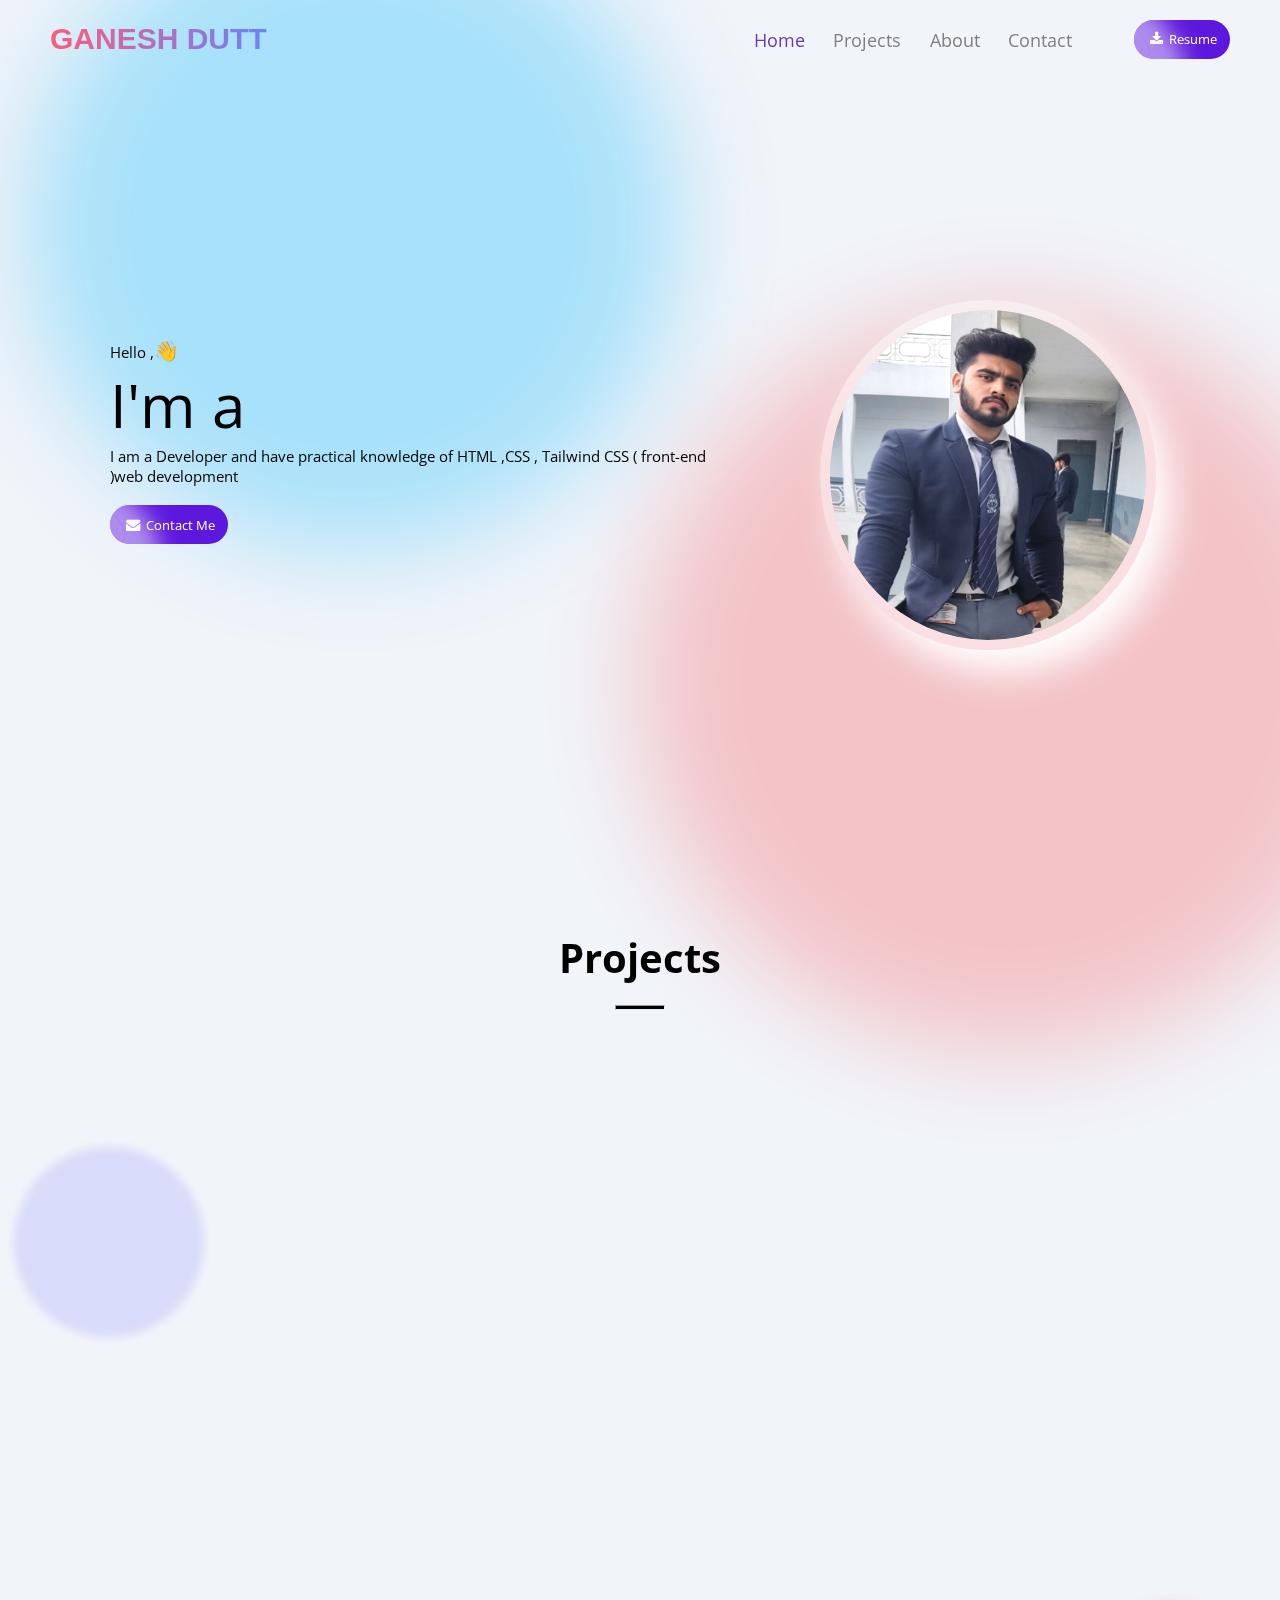
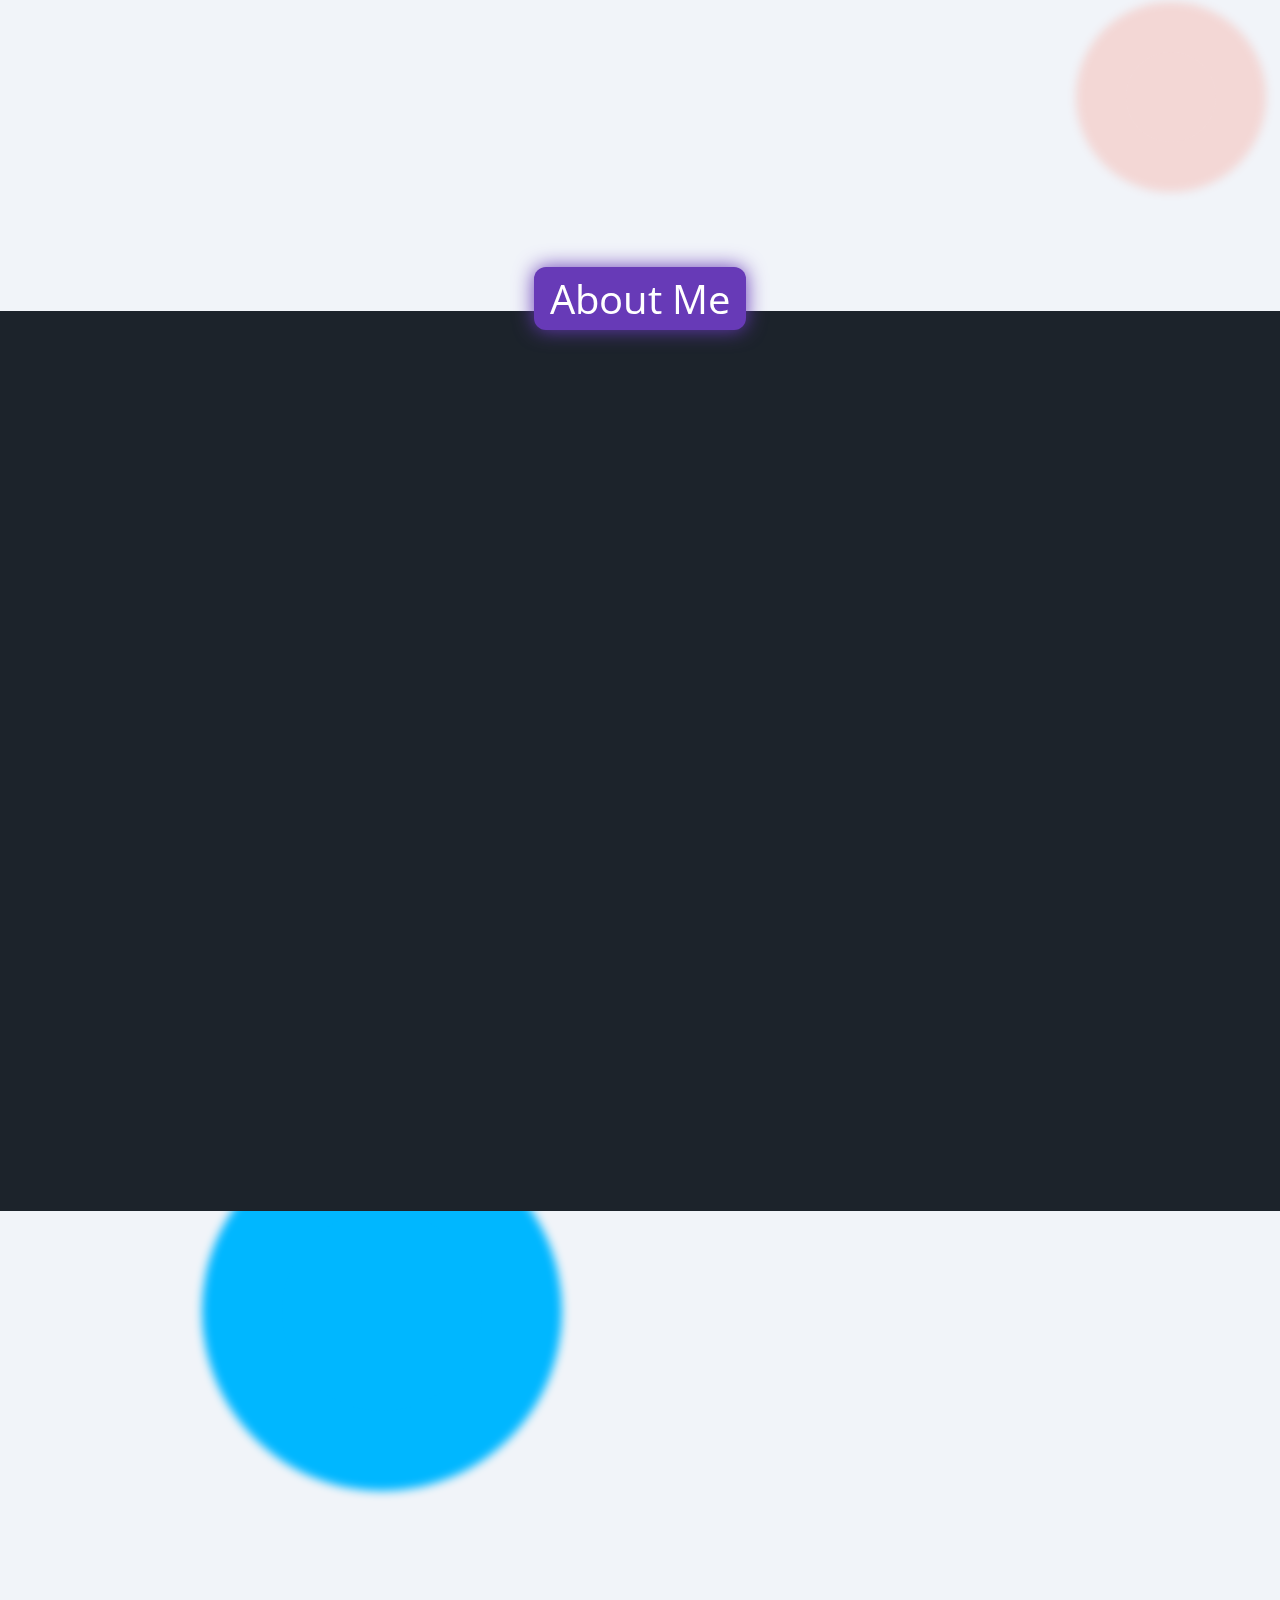
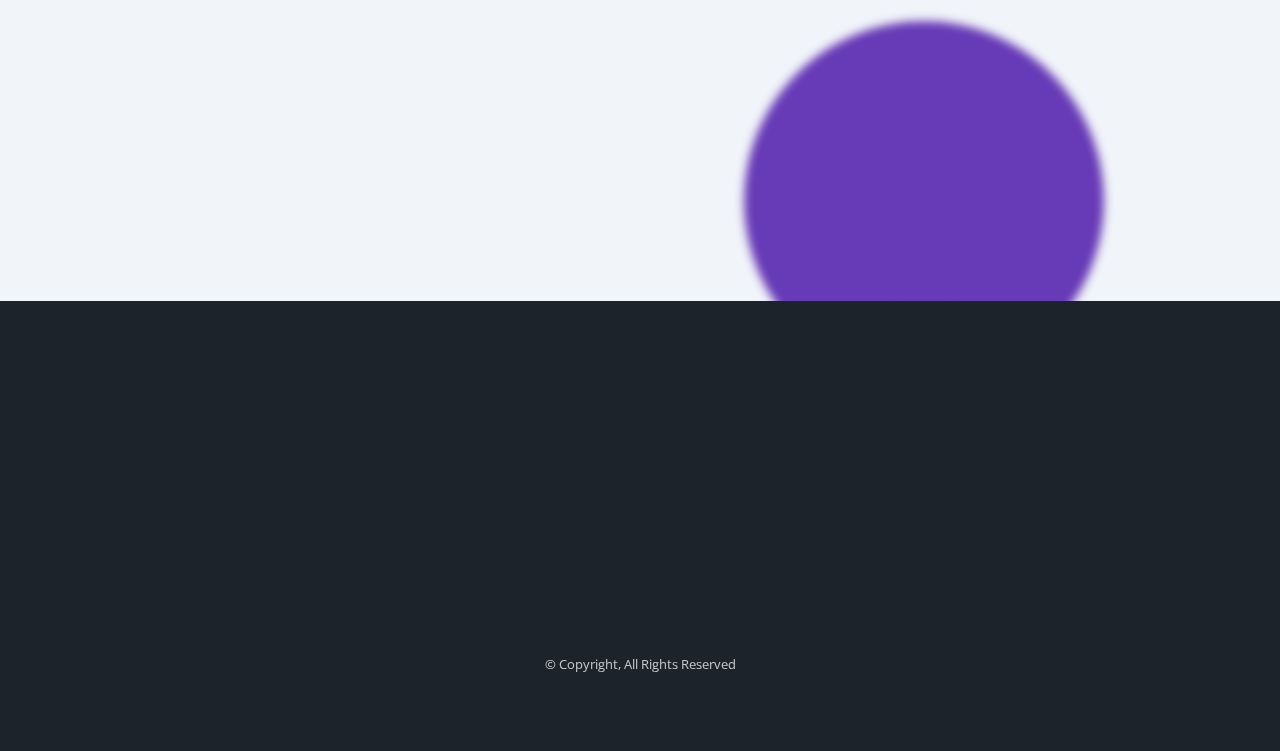
==== commit 4fe180f7: "Add files via upload" ====
--- a/index.html
+++ b/index.html
@@ -124,7 +124,7 @@
       <section class="main">
         <div class="devInfo hidden">
           <div class="hello">Hello ,<span class="hello12">👋</span></div>
-          <div class="devName">I'm a <span class="auto-type">Ganesh Dutt</span></div>
+          <div class="devName">I'm a <span class="auto-type"></span></div>
           <div class="devRole">( Developer )</div>
           <div class="devAbout">
             <!-- I am a Developer and have 3 months of unofficial experience in a
@@ -237,6 +237,7 @@
               <div class="skillChip" id="lightblue">HTML</div>
               <div class="skillChip" id="lightblue">CSS</div>
               <div class="skillChip" id="lightblue">Tailwind CSS</div>
+              <div class="skillChip" id="lightblue">Bootstrap</div>
               <div class="skillChip" id="lightblue">Basic Javascript</div>
               <!-- <div class="skillChip" id="lightblue">Dart</div>
               <div class="skillChip" id="lightblue">Firebase</div> -->
@@ -251,28 +252,28 @@
                 <ul>
                   <li>
                     <div class="course">
-                      <span>2016</span><br />
+                      <span>2013</span><br />
                       <span class="courseName">Highschool - U.P Board</span>
 
                       <br /><span class="institutionName"
-                        >M.D.B inter collage ole (Mathira)</span
+                        >M.D.B inter collage ole (Mathura)</span
+                      >
+                    </div>
+                  </li>
+                  <li>
+                    <div class="course">
+                      <span>2015</span><br />
+                      <span class="courseName">Intermediate - U.P Board</span>
+
+                      <br />
+                      <span class="institutionName"
+                        >M.D.B inter collage ole (Mathura)</span
                       >
                     </div>
                   </li>
                   <li>
                     <div class="course">
                       <span>2018</span><br />
-                      <span class="courseName">Intermediate - U.P Board</span>
-
-                      <br />
-                      <span class="institutionName"
-                        >M.D.B inter collage ole (Mathira)</span
-                      >
-                    </div>
-                  </li>
-                  <li>
-                    <div class="course">
-                      <span>2019 - 2022</span><br />
                       <span class="courseName"
                         >Bachelor of Science(CS) - DBRAU Agra University</span
                       >
